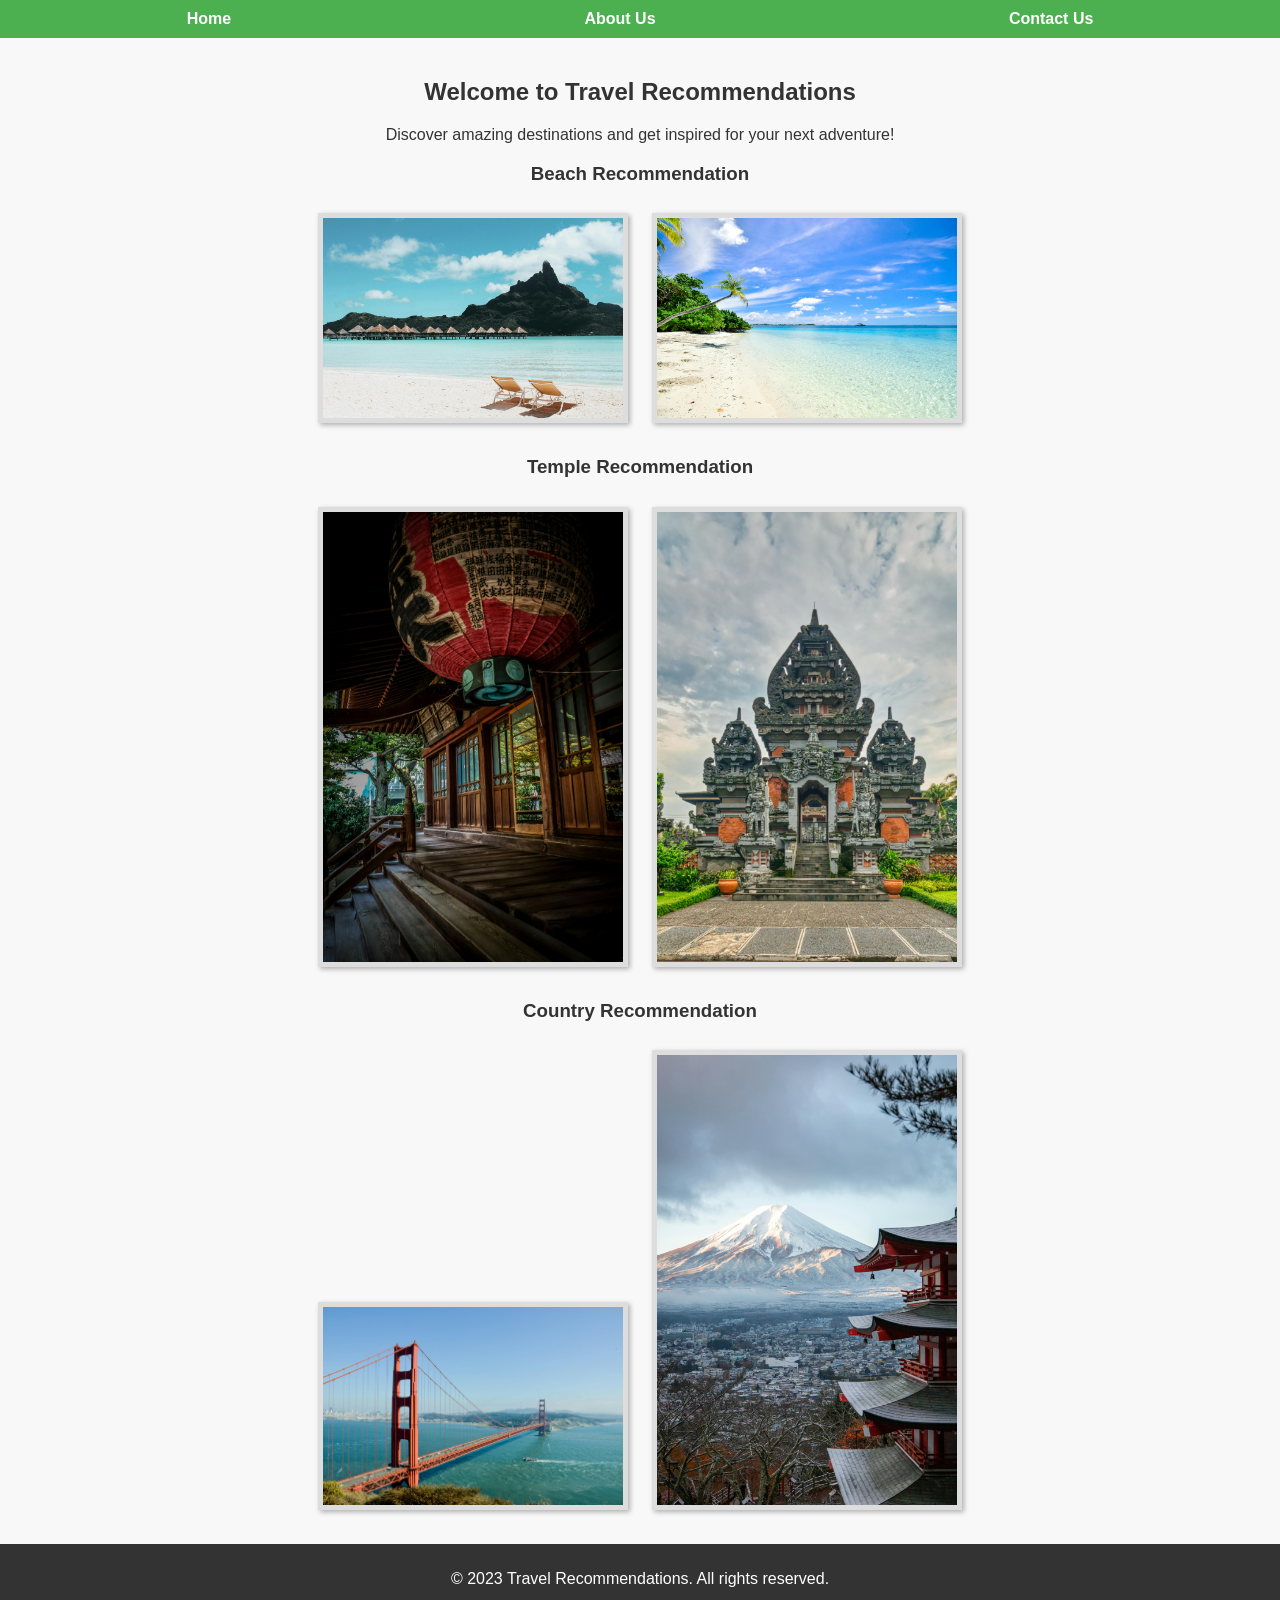
==== index.html @ 7c9f85fa "change" ====
<!DOCTYPE html>
<html lang="en">
<head>
    <meta charset="UTF-8">
    <meta name="viewport" content="width=device-width, initial-scale=1.0">
    <title>Travel Recommendations</title>
    <link rel="stylesheet" href="style.css">
</head>
<body>

<nav>
    <ul>
        <li><a href="index.html">Home</a></li>
        <li><a href="about.html">About Us</a></li>
        <li><a href="contact.html">Contact Us</a></li>
    </ul>
</nav>

<section id="home">
    <h2>Welcome to Travel Recommendations</h2>
    <p>Discover amazing destinations and get inspired for your next adventure!</p>

    <h3>Beach Recommendation</h3>
    <img src="images/beach1.jpg" alt="Beach 1">
    <img src="images/beach2.jpg" alt="Beach 2">

    <h3>Temple Recommendation</h3>
    <img src="images/temple1.jpg" alt="Temple 1">
    <img src="images/temple2.jpg" alt="Temple 2">

    <h3>Country Recommendation</h3>
    <img src="images/country1.jpg" alt="Country 1">
    <img src="images/country2.jpg" alt="Country 2">
</section>

<footer>
    <p>&copy; 2023 Travel Recommendations. All rights reserved.</p>
</footer>

</body>
</html>
---- style.css ----
body {
    font-family: sans-serif;
    margin: 0;
    padding: 0;
    background-color: #f8f8f8;
    color: #333;
    display: flex;
    flex-direction: column;
    min-height: 100vh;
}

nav {
    background-color: #4CAF50;
    padding: 10px;
}

nav ul {
    list-style: none;
    margin: 0;
    padding: 0;
    display: flex;
    justify-content: space-around;
}

nav li {
    margin: 0 10px;
}

nav a {
    text-decoration: none;
    color: white;
    font-weight: bold;
}

section {
    padding: 20px;
    flex: 1;
    text-align: center;
}

section#contact {
    display: flex;
    justify-content: center;
    align-items: center;
    min-height: calc(100vh - 120px);
}

#contactForm {
    width: 500px;
    padding: 20px;
    border: 1px solid #ddd;
    border-radius: 5px;
    background-color: white;
    box-shadow: 2px 2px 5px rgba(0, 0, 0, 0.1);
}

#contactForm label {
    margin-bottom: 5px;
    font-weight: bold;
}

#contactForm input,
#contactForm textarea {
    width: calc(100% - 12px);
    padding: 8px;
    border: 1px solid #ccc;
    border-radius: 3px;
    margin-bottom: 10px;
    box-sizing: border-box;
}

#contactForm textarea {
    height: 120px;
}

#contactForm button {
    background-color: #4CAF50;
    color: white;
    padding: 10px 15px;
    border: none;
    border-radius: 3px;
    cursor: pointer;
}

#contactForm button:hover {
    background-color: #45a049;
}

img {
    max-width: 300px;
    height: auto;
    margin: 10px;
    display: inline-block;
    border: 5px solid #ddd;
    box-shadow: 2px 2px 5px rgba(0, 0, 0, 0.3);
}

footer {
    background-color: #333;
    color: white;
    padding: 10px;
    text-align: center;
}
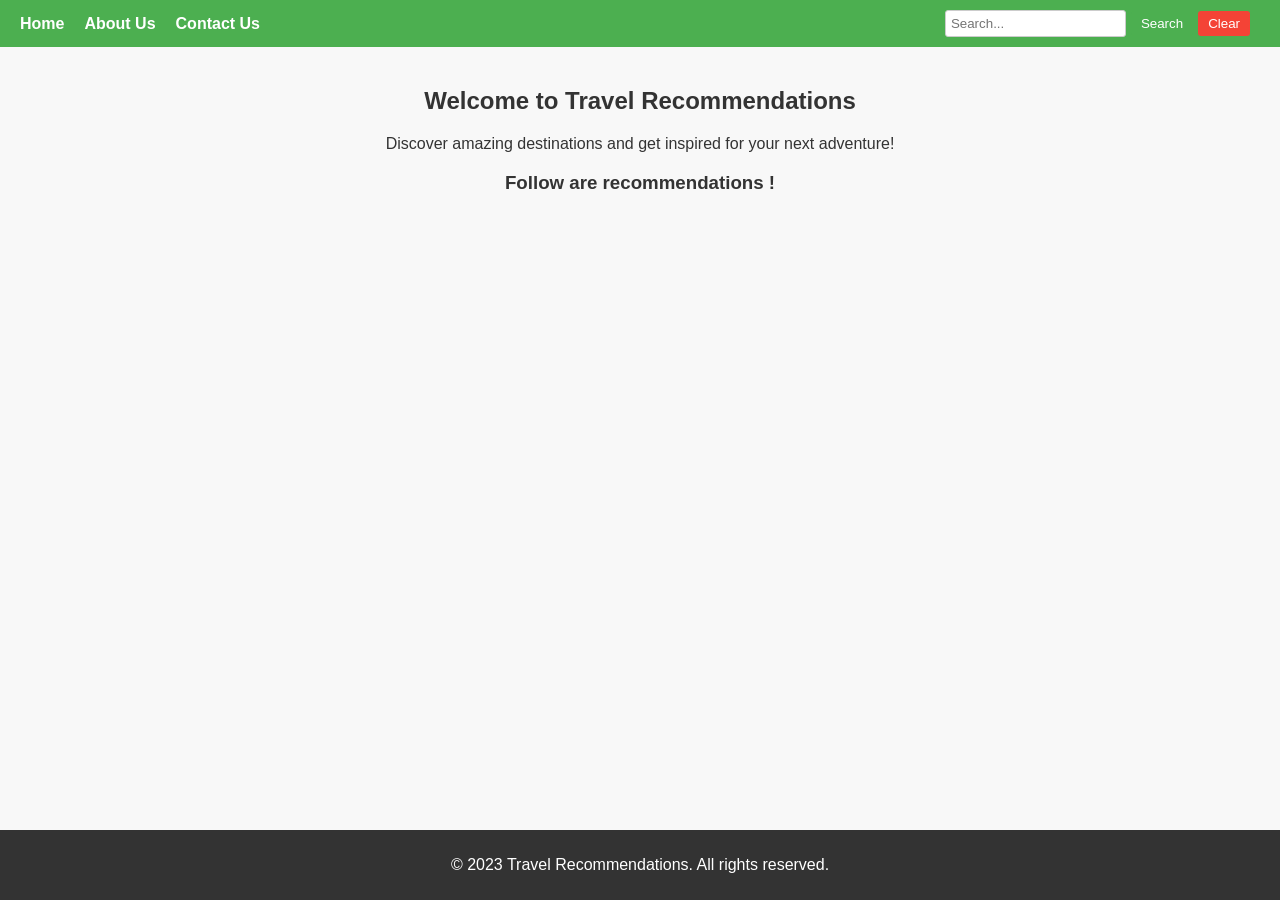
==== commit b4213ce2: "new" ====
--- a/index.html
+++ b/index.html
@@ -14,28 +14,26 @@
         <li><a href="about.html">About Us</a></li>
         <li><a href="contact.html">Contact Us</a></li>
     </ul>
+    <form id="searchForm">
+        <input type="text" id="searchInput" placeholder="Search...">
+        <button type="submit">Search</button>
+        <button type="button" id="clearButton">Clear</button>
+    </form>
 </nav>
 
 <section id="home">
     <h2>Welcome to Travel Recommendations</h2>
     <p>Discover amazing destinations and get inspired for your next adventure!</p>
 
-    <h3>Beach Recommendation</h3>
-    <img src="images/beach1.jpg" alt="Beach 1">
-    <img src="images/beach2.jpg" alt="Beach 2">
+    <h3>Follow are recommendations !</h3>
 
-    <h3>Temple Recommendation</h3>
-    <img src="images/temple1.jpg" alt="Temple 1">
-    <img src="images/temple2.jpg" alt="Temple 2">
-
-    <h3>Country Recommendation</h3>
-    <img src="images/country1.jpg" alt="Country 1">
-    <img src="images/country2.jpg" alt="Country 2">
-</section>
+    <div id="searchResults"></div> </section>
 
 <footer>
     <p>&copy; 2023 Travel Recommendations. All rights reserved.</p>
 </footer>
 
+<script src="script.js"></script>
+
 </body>
 </html>
--- a/style.css
+++ b/style.css
@@ -12,6 +12,9 @@
 nav {
     background-color: #4CAF50;
     padding: 10px;
+    display: flex; /* Ajout de flexbox */
+    justify-content: space-between; /* Pour aligner le menu à gauche et la recherche à droite */
+    align-items: center; /* Pour centrer verticalement le contenu */
 }
 
 nav ul {
@@ -19,7 +22,7 @@
     margin: 0;
     padding: 0;
     display: flex;
-    justify-content: space-around;
+    /* justify-content: space-around;  Pas nécessaire avec justify-content: space-between sur nav */
 }
 
 nav li {
@@ -100,4 +103,36 @@
     color: white;
     padding: 10px;
     text-align: center;
+}
+
+nav #searchForm {
+    display: flex; /* Important pour aligner les éléments du formulaire */
+    align-items: center;
+    margin-right: 20px; /* Marge à droite pour l'espacement */
+}
+
+nav #searchForm input {
+    padding: 5px;
+    border: 1px solid #ccc;
+    border-radius: 3px;
+}
+
+nav #searchForm button {
+    padding: 5px 10px;
+    margin-left: 5px;
+    border: none;
+    background-color: #4CAF50;
+    color: white;
+    border-radius: 3px;
+    cursor: pointer;
+}
+
+nav #searchForm #clearButton {
+    background-color: #f44336;
+}
+
+#searchResults img {
+    max-width: 200px;
+    height: auto;
+    margin: 10px;
 }
